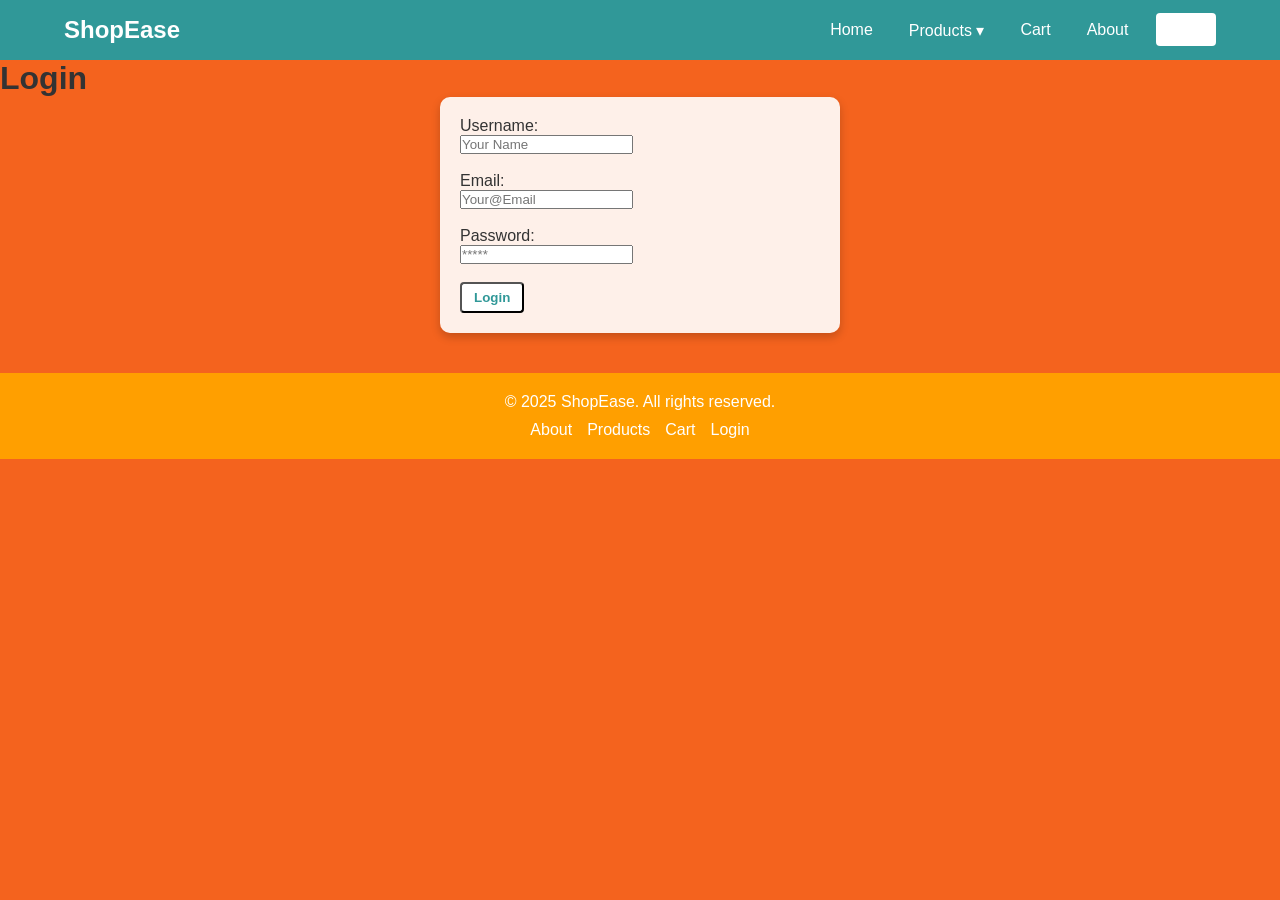
==== login.html @ 7c61785c "Home-Products-login With css Made by talha" ====
<!DOCTYPE html>
<html>
<head>
  <title>Login - ShopEase</title>
  <link rel="stylesheet" href="stylesheet.css" />
</head>
<body>
    <header>
        <div class="container">
          <h1 class="logo">ShopEase</h1>
          <nav>
            <ul class="nav-links">
              <li><a href="index.html">Home</a></li>
              <li class="dropdown">
                <a href="#">Products ▾</a>
                <ul class="dropdown-menu">
                  <li><a href="product.html">All Products</a></li>
                  <li><a href="#">Electronics</a></li>
                  <li><a href="#">Clothing</a></li>
                </ul>
              </li>
              <li><a href="cart.html">Cart</a></li>
              <li><a href="about.html">About</a></li>
              <li><a href="login.html" class="btn">Login</a></li>
            </ul>
          </nav>
        </div>
      </header>
  <h1>Login</h1>
  <form class="login-form">
    <label>Username:</label><br>
    <input type="text" placeholder="Your Name"><br><br>
    <label>Email:</label><br>
    <input type="email" placeholder="Your@Email"><br><br>
    <label>Password:</label><br>
    <input type="password" placeholder="*****" max="6"><br><br>
    <button class="btn">Login</button>
  </form>
  <footer>
    <div class="footer-container">
      <p>&copy; 2025 ShopEase. All rights reserved.</p>
      <ul class="footer-links">
        <li><a href="about.html">About</a></li>
        <li><a href="product.html">Products</a></li>
        <li><a href="cart.html">Cart</a></li>
        <li><a href="login.html">Login</a></li>
      </ul>
    
    </div>
  </footer>
</body>
</html>
---- stylesheet.css ----
:root {
    --primary: #309898;
    --secondary: #FF9F00;
    --light: #F4631E;
    --font-main: 'Poppins', sans-serif;
  }
  
  * {
    margin: 0;
    padding: 0;
    box-sizing: border-box;
  }
  
  body {
    font-family: var(--font-main);
    background-color: var(--light);
    color: #333;
  }
  
  header {
    background-color: var(--primary);
    padding: 1rem 0;
    color: white;
  }
  
  .container {
    width: 90%;
    margin: auto;
    display: flex;
    justify-content: space-between;
    align-items: center;
  }
  
  .logo {
    font-size: 1.5rem;
    font-weight: 600;
  }
  
  .nav-links {
    list-style: none;
    display: flex;
    gap: 20px;
    align-items: center;
    position: relative;
  }
  
  .nav-links li {
    position: relative;
  }
  
  .nav-links a {
    color: white;
    text-decoration: none;
    padding: 0.5rem;
    transition: 0.3s;
  }
  
  .nav-links a:hover {
    background-color: rgba(255, 255, 255, 0.2);
    border-radius: 5px;
  }
  
  .btn {
    background-color: white;
    color: var(--primary);
    padding: 6px 12px;
    border-radius: 4px;
    font-weight: 600;
    text-decoration: none;
  }
  
  .dropdown-menu {
    position: absolute;
    top: 35px;
    left: 0;
    background-color: var(--primary);
    padding: 10px;
    display: none;
    flex-direction: column;
    min-width: 150px;
    z-index: 99;
    border-radius: 5px;
  }
  
  .dropdown:hover .dropdown-menu {
    display: flex;
  }
  
  .hero {
    padding: 100px 20px;
    text-align: center;
  }
  
  .hero h2 {
    font-size: 2rem;
    margin-bottom: 10px;
  }
  
  .hero p {
    margin-bottom: 20px;
  }
  
  .primary {
    background-color: var(--primary);
    color: white;
    padding: 10px 20px;
    text-decoration: none;
    border-radius: 5px;
  }
  /* --- Footer --- */
footer {
    background-color: var(--secondary);
    color: white;
    text-align: center;
    padding: 20px 0;
    margin-top: 40px;
  }
  
  .footer-container {
    max-width: 1000px;
    margin: auto;
  }
  
  .footer-links {
    list-style: none;
    padding: 0;
    margin-top: 10px;
    display: flex;
    justify-content: center;
    gap: 15px;
  }
  
  .footer-links a {
    color: white;
    text-decoration: none;
    transition: color 0.3s ease;
  }
  
  .footer-links a:hover {
    color: var(--light);
  }
  
  /* --- Product Section --- */
  .products {
    padding: 50px 20px;
    background-image: linear-gradient(to right, #f8f9fa, #e8f0fe);
    text-align: center;
  }
  
  .products h2 {
    font-size: 2rem;
    margin-bottom: 30px;
  }
  
  .product-grid {
    display: flex;
    justify-content: center;
    gap: 30px;
    flex-wrap: wrap;
  }
  
  .product-card {
    background: white;
    padding: 15px;
    border-radius: 10px;
    width: 250px;
    box-shadow: 0 4px 10px rgba(0, 0, 0, 0.1);
    transition: transform 0.4s ease, box-shadow 0.3s ease;
  }
  
  .product-card img {
    max-width: 100%;
    border-radius: 10px;
  }
  
  .product-card h3 {
    margin: 10px 0 5px;
  }
  
  .product-card p {
    margin-bottom: 10px;
  }
  
  .product-card:hover {
    transform: scale(1.05);
    box-shadow: 0 8px 20px rgba(0, 0, 0, 0.2);
  }
  
  /* --- Hero Background with image --- */
  .hero {
    background: url('https://www.shutterstock.com/shutterstock/videos/3606751217/thumb/1.jpg?ip=x480') no-repeat center center/cover;
    color: white;
    text-shadow: 1px 1px 5px rgba(0,0,0,0.7);
    padding: 120px 20px;
    text-align: center;
    transition: all 0.5s ease-in-out;
  }
  
  .login-form {
    background-color: rgba(255, 255, 255, 0.9);
    padding: 20px;
    border-radius: 10px;
    box-shadow: 0 4px 10px rgba(0, 0, 0, 0.2);
    max-width: 400px;
    margin: auto;
    transition: all 0.3s ease-in-out;
    align-content: center;
  }
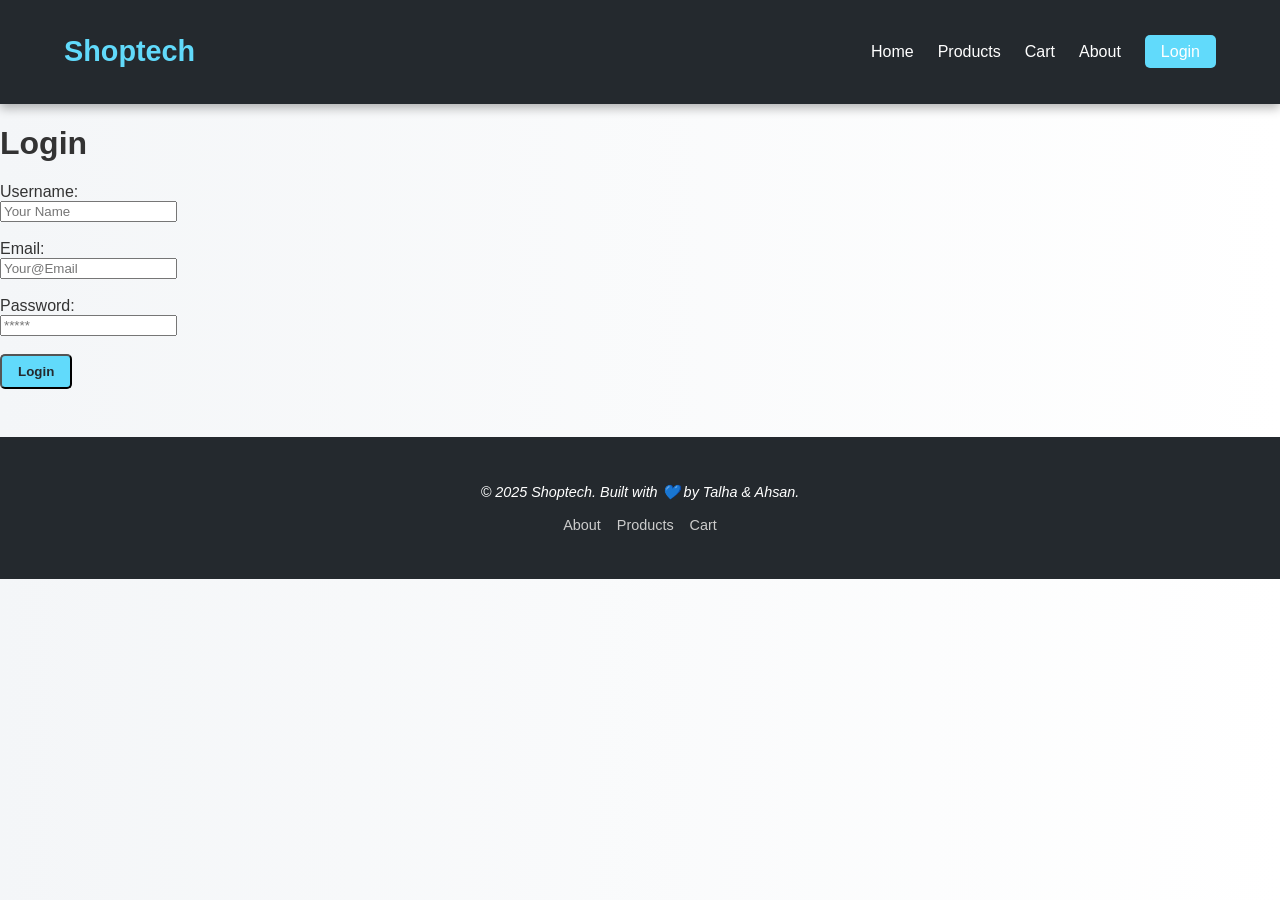
==== commit 2de79fc0: "Talha Mainay Changes kya hay takay aur reponsive hoo" ====
--- a/login.html
+++ b/login.html
@@ -5,27 +5,21 @@
   <link rel="stylesheet" href="stylesheet.css" />
 </head>
 <body>
-    <header>
-        <div class="container">
-          <h1 class="logo">ShopEase</h1>
-          <nav>
-            <ul class="nav-links">
-              <li><a href="index.html">Home</a></li>
-              <li class="dropdown">
-                <a href="#">Products ▾</a>
-                <ul class="dropdown-menu">
-                  <li><a href="product.html">All Products</a></li>
-                  <li><a href="#">Electronics</a></li>
-                  <li><a href="#">Clothing</a></li>
-                </ul>
-              </li>
-              <li><a href="cart.html">Cart</a></li>
-              <li><a href="about.html">About</a></li>
-              <li><a href="login.html" class="btn">Login</a></li>
-            </ul>
-          </nav>
-        </div>
-      </header>
+  <header>
+    <div class="container header-flex">
+      <h1 class="logo">Shoptech</h1>
+      <nav>
+        <ul class="nav-links">
+          <li><a href="index.html">Home</a></li>
+          <li><a href="product.html">Products</a></li>
+          <li><a href="cart.html">Cart</a></li>
+          <li><a href="about.html">About</a></li>
+          <li><a href="login.html" class="btn login-btn">Login</a></li>
+        </ul>
+      </nav>
+    </div>
+  </header>
+
   <h1>Login</h1>
   <form class="login-form">
     <label>Username:</label><br>
@@ -33,20 +27,14 @@
     <label>Email:</label><br>
     <input type="email" placeholder="Your@Email"><br><br>
     <label>Password:</label><br>
-    <input type="password" placeholder="*****" max="6"><br><br>
+    <input type="password" placeholder="*****" maxlength="6"><br><br>
     <button class="btn">Login</button>
   </form>
+
   <footer>
     <div class="footer-container">
-      <p>&copy; 2025 ShopEase. All rights reserved.</p>
+      <p>&copy; 2025 Shoptech. Built with 💙 by Talha & Ahsan.</p>
       <ul class="footer-links">
         <li><a href="about.html">About</a></li>
         <li><a href="product.html">Products</a></li>
-        <li><a href="cart.html">Cart</a></li>
-        <li><a href="login.html">Login</a></li>
-      </ul>
-    
-    </div>
-  </footer>
-</body>
-</html>
+        <li><a href="cart.html">Cart</a
--- a/stylesheet.css
+++ b/stylesheet.css
@@ -1,208 +1,172 @@
-:root {
-    --primary: #309898;
-    --secondary: #FF9F00;
-    --light: #F4631E;
-    --font-main: 'Poppins', sans-serif;
-  }
-  
-  * {
-    margin: 0;
-    padding: 0;
-    box-sizing: border-box;
-  }
-  
-  body {
-    font-family: var(--font-main);
-    background-color: var(--light);
-    color: #333;
-  }
-  
-  header {
-    background-color: var(--primary);
-    padding: 1rem 0;
-    color: white;
-  }
-  
-  .container {
-    width: 90%;
-    margin: auto;
-    display: flex;
-    justify-content: space-between;
-    align-items: center;
-  }
-  
-  .logo {
-    font-size: 1.5rem;
-    font-weight: 600;
-  }
-  
-  .nav-links {
-    list-style: none;
-    display: flex;
-    gap: 20px;
-    align-items: center;
-    position: relative;
-  }
-  
-  .nav-links li {
-    position: relative;
-  }
-  
-  .nav-links a {
-    color: white;
-    text-decoration: none;
-    padding: 0.5rem;
-    transition: 0.3s;
-  }
-  
-  .nav-links a:hover {
-    background-color: rgba(255, 255, 255, 0.2);
-    border-radius: 5px;
-  }
-  
-  .btn {
-    background-color: white;
-    color: var(--primary);
-    padding: 6px 12px;
-    border-radius: 4px;
-    font-weight: 600;
-    text-decoration: none;
-  }
-  
-  .dropdown-menu {
-    position: absolute;
-    top: 35px;
-    left: 0;
-    background-color: var(--primary);
-    padding: 10px;
-    display: none;
-    flex-direction: column;
-    min-width: 150px;
-    z-index: 99;
-    border-radius: 5px;
-  }
-  
-  .dropdown:hover .dropdown-menu {
-    display: flex;
-  }
-  
-  .hero {
-    padding: 100px 20px;
-    text-align: center;
-  }
-  
-  .hero h2 {
-    font-size: 2rem;
-    margin-bottom: 10px;
-  }
-  
-  .hero p {
-    margin-bottom: 20px;
-  }
-  
-  .primary {
-    background-color: var(--primary);
-    color: white;
-    padding: 10px 20px;
-    text-decoration: none;
-    border-radius: 5px;
-  }
-  /* --- Footer --- */
+body {
+  margin: 0;
+  font-family: 'Rubik', sans-serif;
+  background: linear-gradient(to right, #f4f6f8, #ffffff);
+  color: #333;
+}
+
+/* === Header === */
+header {
+  background-color: #24292e;
+  padding: 1rem 0;
+  color: #fff;
+  box-shadow: 0 4px 10px rgba(0,0,0,0.3);
+  position: sticky;
+  top: 0;
+  z-index: 999;
+  transition: all 0.3s ease-in-out;
+}
+
+.container {
+  width: 90%;
+  max-width: 1200px;
+  margin: 0 auto;
+  display: flex;
+  justify-content: space-between;
+  align-items: center;
+}
+
+.logo {
+  font-size: 1.8rem;
+  font-weight: 600;
+  color: #61dafb;
+  transition: color 0.3s;
+}
+
+.logo:hover {
+  color: #fff;
+}
+
+.nav-links {
+  list-style: none;
+  display: flex;
+  gap: 1.5rem;
+}
+
+.nav-links li a {
+  color: #fff;
+  text-decoration: none;
+  font-weight: 500;
+  transition: color 0.3s ease;
+}
+
+.nav-links li a:hover {
+  color: #61dafb;
+}
+
+.btn {
+  background-color: #61dafb;
+  color: #24292e;
+  padding: 0.5rem 1rem;
+  border-radius: 5px;
+  font-weight: bold;
+  transition: background 0.3s ease, transform 0.3s ease;
+}
+
+.btn:hover {
+  background-color: #fff;
+  transform: scale(1.05);
+}
+
+/* === Hero Section === */
+.hero {
+  text-align: center;
+  padding: 5rem 2rem;
+  background: #e3f2fd;
+  color: #333;
+}
+
+.hero h2 {
+  font-size: 2.5rem;
+}
+
+.primary {
+  display: inline-block;
+  background-color: #1976d2;
+  color: white;
+  padding: 0.7rem 1.5rem;
+  margin-top: 1rem;
+  border-radius: 30px;
+  text-decoration: none;
+  transition: background 0.3s ease;
+}
+
+.primary:hover {
+  background-color: #0d47a1;
+}
+
+/* === Products Section === */
+.products {
+  padding: 2rem;
+  background-color: #f9f9f9;
+}
+
+.product-grid {
+  display: grid;
+  grid-template-columns: repeat(auto-fill, minmax(250px, 1fr));
+  gap: 2rem;
+  margin-top: 2rem;
+}
+
+.product-card {
+  background-color: #fff;
+  border-radius: 12px;
+  box-shadow: 0 6px 15px rgba(0,0,0,0.05);
+  padding: 1rem;
+  text-align: center;
+  transition: transform 0.3s ease;
+}
+
+.product-card:hover {
+  transform: translateY(-5px);
+}
+
+.product-card img {
+  width: 100%;
+  border-radius: 10px;
+  margin-bottom: 1rem;
+}
+
+.product-card h3 {
+  font-size: 1.2rem;
+  margin: 0.5rem 0;
+}
+
+.product-card p {
+  font-size: 1rem;
+  color: #1976d2;
+}
+
+/* === Footer === */
 footer {
-    background-color: var(--secondary);
-    color: white;
-    text-align: center;
-    padding: 20px 0;
-    margin-top: 40px;
-  }
-  
-  .footer-container {
-    max-width: 1000px;
-    margin: auto;
-  }
-  
-  .footer-links {
-    list-style: none;
-    padding: 0;
-    margin-top: 10px;
-    display: flex;
-    justify-content: center;
-    gap: 15px;
-  }
-  
-  .footer-links a {
-    color: white;
-    text-decoration: none;
-    transition: color 0.3s ease;
-  }
-  
-  .footer-links a:hover {
-    color: var(--light);
-  }
-  
-  /* --- Product Section --- */
-  .products {
-    padding: 50px 20px;
-    background-image: linear-gradient(to right, #f8f9fa, #e8f0fe);
-    text-align: center;
-  }
-  
-  .products h2 {
-    font-size: 2rem;
-    margin-bottom: 30px;
-  }
-  
-  .product-grid {
-    display: flex;
-    justify-content: center;
-    gap: 30px;
-    flex-wrap: wrap;
-  }
-  
-  .product-card {
-    background: white;
-    padding: 15px;
-    border-radius: 10px;
-    width: 250px;
-    box-shadow: 0 4px 10px rgba(0, 0, 0, 0.1);
-    transition: transform 0.4s ease, box-shadow 0.3s ease;
-  }
-  
-  .product-card img {
-    max-width: 100%;
-    border-radius: 10px;
-  }
-  
-  .product-card h3 {
-    margin: 10px 0 5px;
-  }
-  
-  .product-card p {
-    margin-bottom: 10px;
-  }
-  
-  .product-card:hover {
-    transform: scale(1.05);
-    box-shadow: 0 8px 20px rgba(0, 0, 0, 0.2);
-  }
-  
-  /* --- Hero Background with image --- */
-  .hero {
-    background: url('https://www.shutterstock.com/shutterstock/videos/3606751217/thumb/1.jpg?ip=x480') no-repeat center center/cover;
-    color: white;
-    text-shadow: 1px 1px 5px rgba(0,0,0,0.7);
-    padding: 120px 20px;
-    text-align: center;
-    transition: all 0.5s ease-in-out;
-  }
-  
-  .login-form {
-    background-color: rgba(255, 255, 255, 0.9);
-    padding: 20px;
-    border-radius: 10px;
-    box-shadow: 0 4px 10px rgba(0, 0, 0, 0.2);
-    max-width: 400px;
-    margin: auto;
-    transition: all 0.3s ease-in-out;
-    align-content: center;
-  }+  background-color: #24292e;
+  color: white;
+  text-align: center;
+  padding: 2rem 1rem;
+  margin-top: 3rem;
+  font-size: 0.9rem;
+}
+
+footer p {
+  margin-bottom: 1rem;
+  font-style: italic;
+}
+
+.footer-links {
+  list-style: none;
+  display: flex;
+  justify-content: center;
+  gap: 1rem;
+  margin-top: 1rem;
+  padding: 0;
+}
+
+.footer-links li a {
+  color: #ccc;
+  text-decoration: none;
+  transition: color 0.3s ease;
+}
+
+.footer-links li a:hover {
+  color: #61dafb;
+}
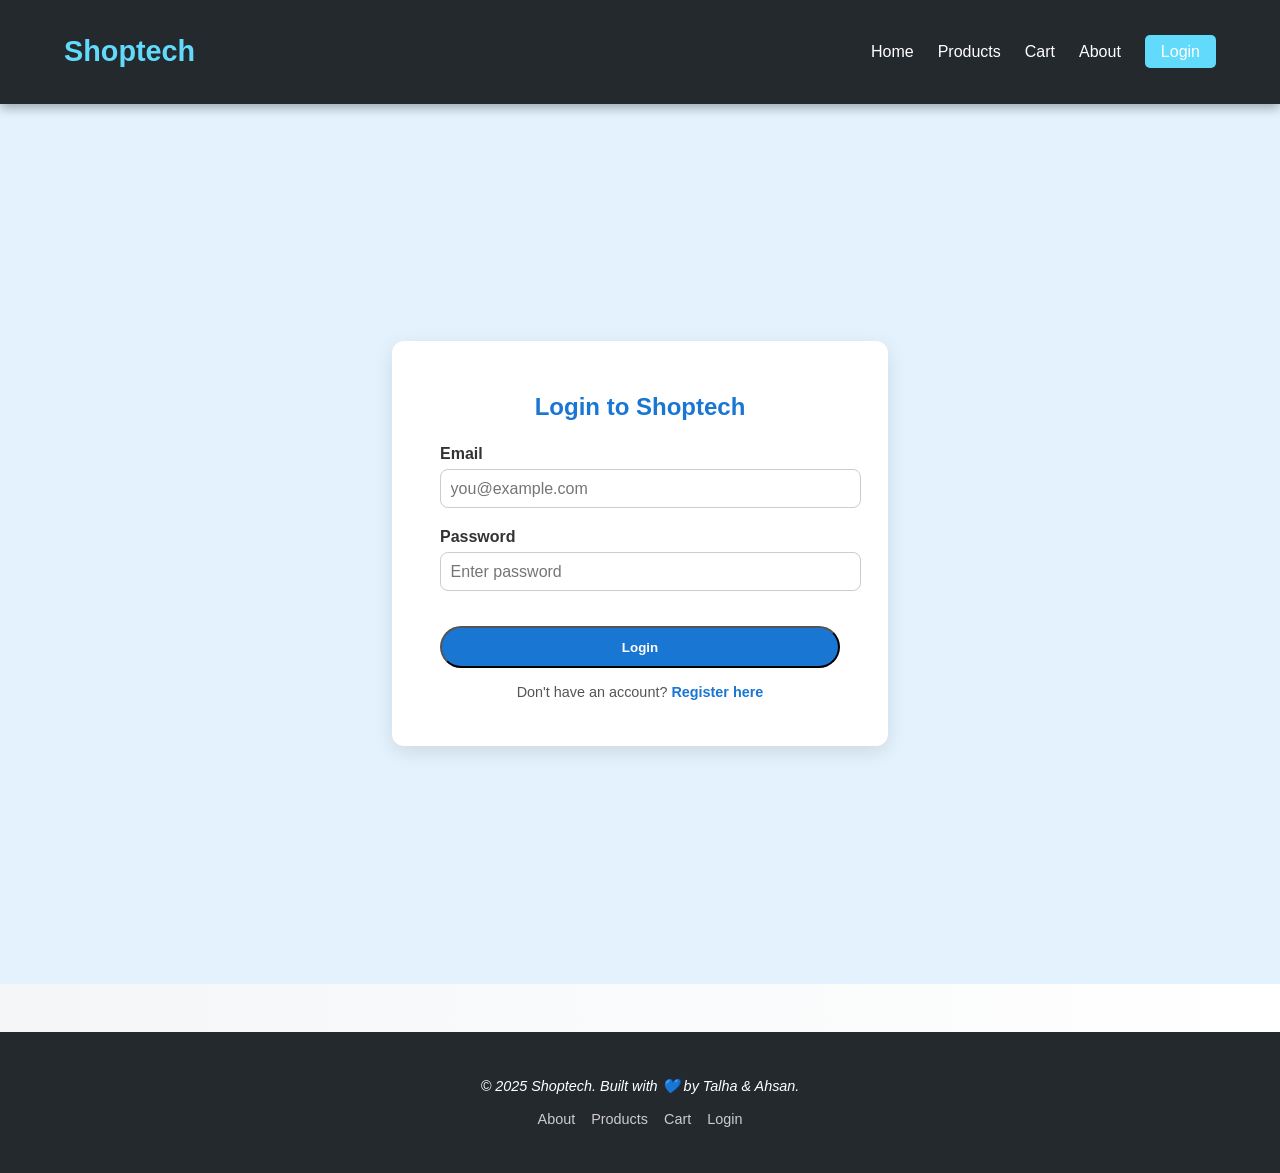
==== commit d7755a30: "some changes" ====
--- a/login.html
+++ b/login.html
@@ -1,40 +1,59 @@
-<!DOCTYPE html>
-<html>
-<head>
-  <title>Login - ShopEase</title>
-  <link rel="stylesheet" href="stylesheet.css" />
-</head>
-<body>
-  <header>
-    <div class="container header-flex">
-      <h1 class="logo">Shoptech</h1>
-      <nav>
-        <ul class="nav-links">
-          <li><a href="index.html">Home</a></li>
-          <li><a href="product.html">Products</a></li>
-          <li><a href="cart.html">Cart</a></li>
-          <li><a href="about.html">About</a></li>
-          <li><a href="login.html" class="btn login-btn">Login</a></li>
-        </ul>
-      </nav>
-    </div>
-  </header>
-
-  <h1>Login</h1>
-  <form class="login-form">
-    <label>Username:</label><br>
-    <input type="text" placeholder="Your Name"><br><br>
-    <label>Email:</label><br>
-    <input type="email" placeholder="Your@Email"><br><br>
-    <label>Password:</label><br>
-    <input type="password" placeholder="*****" maxlength="6"><br><br>
-    <button class="btn">Login</button>
-  </form>
-
-  <footer>
-    <div class="footer-container">
-      <p>&copy; 2025 Shoptech. Built with 💙 by Talha & Ahsan.</p>
-      <ul class="footer-links">
-        <li><a href="about.html">About</a></li>
-        <li><a href="product.html">Products</a></li>
-        <li><a href="cart.html">Cart</a
+<!DOCTYPE html>
+<html lang="en">
+
+<head>
+  <meta charset="UTF-8" />
+  <meta name="viewport" content="width=device-width, initial-scale=1.0" />
+  <title>Login - Shoptech</title>
+  <link rel="stylesheet" href="stylesheet.css" />
+  <link href="https://fonts.googleapis.com/css2?family=Poppins:wght@400;600&display=swap" rel="stylesheet" />
+</head>
+
+<body>
+  <header>
+    <div class="container header-flex">
+      <h1 class="logo">Shoptech</h1>
+      <nav>
+        <ul class="nav-links">
+          <li><a href="index.html">Home</a></li>
+          <li><a href="product.html">Products</a></li>
+          <li><a href="cart.html">Cart</a></li>
+          <li><a href="about.html">About</a></li>
+          <li><a href="login.html" class="btn login-btn">Login</a></li>
+        </ul>
+      </nav>
+    </div>
+  </header>
+
+  <section class="login-section">
+    <div class="login-box">
+      <h2>Login to Shoptech</h2>
+      <form action="#" method="post" class="login-form">
+        <div class="input-group">
+          <label for="email">Email</label>
+          <input type="email" id="email" name="email" required placeholder="you@example.com" />
+        </div>
+        <div class="input-group">
+          <label for="password">Password</label>
+          <input type="password" id="password" name="password" required placeholder="Enter password" />
+        </div>
+        <button type="submit" class="btn primary">Login</button>
+        <p class="signup-link">Don't have an account? <a href="#">Register here</a></p>
+      </form>
+    </div>
+  </section>
+
+  <footer>
+    <div class="footer-container">
+      <p>&copy; 2025 Shoptech. Built with 💙 by Talha & Ahsan.</p>
+      <ul class="footer-links">
+        <li><a href="about.html">About</a></li>
+        <li><a href="product.html">Products</a></li>
+        <li><a href="cart.html">Cart</a></li>
+        <li><a href="login.html">Login</a></li>
+      </ul>
+    </div>
+  </footer>
+</body>
+
+</html>
--- a/stylesheet.css
+++ b/stylesheet.css
@@ -1,172 +1,248 @@
-body {
-  margin: 0;
-  font-family: 'Rubik', sans-serif;
-  background: linear-gradient(to right, #f4f6f8, #ffffff);
-  color: #333;
-}
-
-/* === Header === */
-header {
-  background-color: #24292e;
-  padding: 1rem 0;
-  color: #fff;
-  box-shadow: 0 4px 10px rgba(0,0,0,0.3);
-  position: sticky;
-  top: 0;
-  z-index: 999;
-  transition: all 0.3s ease-in-out;
-}
-
-.container {
-  width: 90%;
-  max-width: 1200px;
-  margin: 0 auto;
-  display: flex;
-  justify-content: space-between;
-  align-items: center;
-}
-
-.logo {
-  font-size: 1.8rem;
-  font-weight: 600;
-  color: #61dafb;
-  transition: color 0.3s;
-}
-
-.logo:hover {
-  color: #fff;
-}
-
-.nav-links {
-  list-style: none;
-  display: flex;
-  gap: 1.5rem;
-}
-
-.nav-links li a {
-  color: #fff;
-  text-decoration: none;
-  font-weight: 500;
-  transition: color 0.3s ease;
-}
-
-.nav-links li a:hover {
-  color: #61dafb;
-}
-
-.btn {
-  background-color: #61dafb;
-  color: #24292e;
-  padding: 0.5rem 1rem;
-  border-radius: 5px;
-  font-weight: bold;
-  transition: background 0.3s ease, transform 0.3s ease;
-}
-
-.btn:hover {
-  background-color: #fff;
-  transform: scale(1.05);
-}
-
-/* === Hero Section === */
-.hero {
-  text-align: center;
-  padding: 5rem 2rem;
-  background: #e3f2fd;
-  color: #333;
-}
-
-.hero h2 {
-  font-size: 2.5rem;
-}
-
-.primary {
-  display: inline-block;
-  background-color: #1976d2;
-  color: white;
-  padding: 0.7rem 1.5rem;
-  margin-top: 1rem;
-  border-radius: 30px;
-  text-decoration: none;
-  transition: background 0.3s ease;
-}
-
-.primary:hover {
-  background-color: #0d47a1;
-}
-
-/* === Products Section === */
-.products {
-  padding: 2rem;
-  background-color: #f9f9f9;
-}
-
-.product-grid {
-  display: grid;
-  grid-template-columns: repeat(auto-fill, minmax(250px, 1fr));
-  gap: 2rem;
-  margin-top: 2rem;
-}
-
-.product-card {
-  background-color: #fff;
-  border-radius: 12px;
-  box-shadow: 0 6px 15px rgba(0,0,0,0.05);
-  padding: 1rem;
-  text-align: center;
-  transition: transform 0.3s ease;
-}
-
-.product-card:hover {
-  transform: translateY(-5px);
-}
-
-.product-card img {
-  width: 100%;
-  border-radius: 10px;
-  margin-bottom: 1rem;
-}
-
-.product-card h3 {
-  font-size: 1.2rem;
-  margin: 0.5rem 0;
-}
-
-.product-card p {
-  font-size: 1rem;
-  color: #1976d2;
-}
-
-/* === Footer === */
-footer {
-  background-color: #24292e;
-  color: white;
-  text-align: center;
-  padding: 2rem 1rem;
-  margin-top: 3rem;
-  font-size: 0.9rem;
-}
-
-footer p {
-  margin-bottom: 1rem;
-  font-style: italic;
-}
-
-.footer-links {
-  list-style: none;
-  display: flex;
-  justify-content: center;
-  gap: 1rem;
-  margin-top: 1rem;
-  padding: 0;
-}
-
-.footer-links li a {
-  color: #ccc;
-  text-decoration: none;
-  transition: color 0.3s ease;
-}
-
-.footer-links li a:hover {
-  color: #61dafb;
-}
+/* === Global Styles === */
+body {
+  margin: 0;
+  font-family: 'Rubik', sans-serif;
+  background: linear-gradient(to right, #f4f6f8, #ffffff);
+  color: #333;
+}
+
+/* === Header === */
+header {
+  background-color: #24292e;
+  padding: 1rem 0;
+  color: #fff;
+  box-shadow: 0 4px 10px rgba(0,0,0,0.3);
+  position: sticky;
+  top: 0;
+  z-index: 999;
+  transition: all 0.3s ease-in-out;
+}
+
+.container {
+  width: 90%;
+  max-width: 1200px;
+  margin: 0 auto;
+  display: flex;
+  justify-content: space-between;
+  align-items: center;
+}
+
+.logo {
+  font-size: 1.8rem;
+  font-weight: 600;
+  color: #61dafb;
+  transition: color 0.3s;
+}
+
+.logo:hover {
+  color: #fff;
+}
+
+.nav-links {
+  list-style: none;
+  display: flex;
+  gap: 1.5rem;
+}
+
+.nav-links li a {
+  color: #fff;
+  text-decoration: none;
+  font-weight: 500;
+  transition: color 0.3s ease;
+}
+
+.nav-links li a:hover {
+  color: #61dafb;
+}
+
+.btn {
+  background-color: #61dafb;
+  color: #24292e;
+  padding: 0.5rem 1rem;
+  border-radius: 5px;
+  font-weight: bold;
+  transition: background 0.3s ease, transform 0.3s ease;
+}
+
+.btn:hover {
+  background-color: #fff;
+  transform: scale(1.05);
+}
+
+/* === Hero Section === */
+.hero {
+  text-align: center;
+  padding: 5rem 2rem;
+  background: #e3f2fd;
+  color: #333;
+}
+
+.hero h2 {
+  font-size: 2.5rem;
+}
+
+.primary {
+  display: inline-block;
+  background-color: #1976d2;
+  color: white;
+  padding: 0.7rem 1.5rem;
+  margin-top: 1rem;
+  border-radius: 30px;
+  text-decoration: none;
+  transition: background 0.3s ease;
+}
+
+.primary:hover {
+  background-color: #0d47a1;
+}
+
+/* === Products Section === */
+.products {
+  padding: 2rem;
+  background-color: #f9f9f9;
+}
+
+.product-grid {
+  display: grid;
+  grid-template-columns: repeat(auto-fill, minmax(250px, 1fr));
+  gap: 2rem;
+  margin-top: 2rem;
+}
+
+.product-card {
+  background-color: #fff;
+  border-radius: 12px;
+  box-shadow: 0 6px 15px rgba(0,0,0,0.05);
+  padding: 1rem;
+  text-align: center;
+  transition: transform 0.3s ease;
+}
+
+.product-card:hover {
+  transform: translateY(-5px);
+}
+
+.product-card img {
+  width: 100%;
+  border-radius: 10px;
+  margin-bottom: 1rem;
+}
+
+.product-card h3 {
+  font-size: 1.2rem;
+  margin: 0.5rem 0;
+}
+
+.product-card p {
+  font-size: 1rem;
+  color: #1976d2;
+}
+
+/* === Login Page === */
+.login-section {
+  display: flex;
+  justify-content: center;
+  align-items: center;
+  padding: 5rem 2rem;
+  background: #e3f2fd;
+  min-height: 80vh;
+}
+
+.login-box {
+  background-color: #ffffff;
+  padding: 2rem 3rem;
+  border-radius: 12px;
+  box-shadow: 0 6px 20px rgba(0, 0, 0, 0.1);
+  max-width: 400px;
+  width: 100%;
+}
+
+.login-box h2 {
+  text-align: center;
+  margin-bottom: 1.5rem;
+  color: #1976d2;
+}
+
+.login-form .input-group {
+  margin-bottom: 1.2rem;
+}
+
+.input-group label {
+  display: block;
+  margin-bottom: 0.4rem;
+  font-weight: 600;
+  color: #333;
+}
+
+.input-group input {
+  width: 100%;
+  padding: 0.6rem;
+  border: 1px solid #ccc;
+  border-radius: 8px;
+  font-size: 1rem;
+  font-family: 'Rubik', sans-serif;
+}
+
+.login-form button {
+  width: 100%;
+  margin-top: 1rem;
+}
+
+.signup-link {
+  margin-top: 1rem;
+  text-align: center;
+  font-size: 0.9rem;
+  color: #555;
+}
+
+.signup-link a {
+  color: #1976d2;
+  text-decoration: none;
+  font-weight: bold;
+}
+
+.signup-link a:hover {
+  text-decoration: underline;
+}
+
+/* === Footer === */
+footer {
+  background-color: #24292e;
+  color: white;
+  text-align: center;
+  padding: 2rem 1rem;
+  margin-top: 3rem;
+  font-size: 0.9rem;
+}
+
+footer p {
+  margin-bottom: 1rem;
+  font-style: italic;
+}
+
+.footer-links {
+  list-style: none;
+  display: flex;
+  justify-content: center;
+  gap: 1rem;
+  margin-top: 1rem;
+  padding: 0;
+}
+
+.footer-links li a {
+  color: #ccc;
+  text-decoration: none;
+  transition: color 0.3s ease;
+}
+
+.footer-links li a:hover {
+  color: #61dafb;
+}
+.not-avi {
+  display: none;
+  text-align: center;
+  margin-top: 2rem;
+  font-size: 1.2rem;
+  color: #f44336;
+  margin: 25px;
+}
